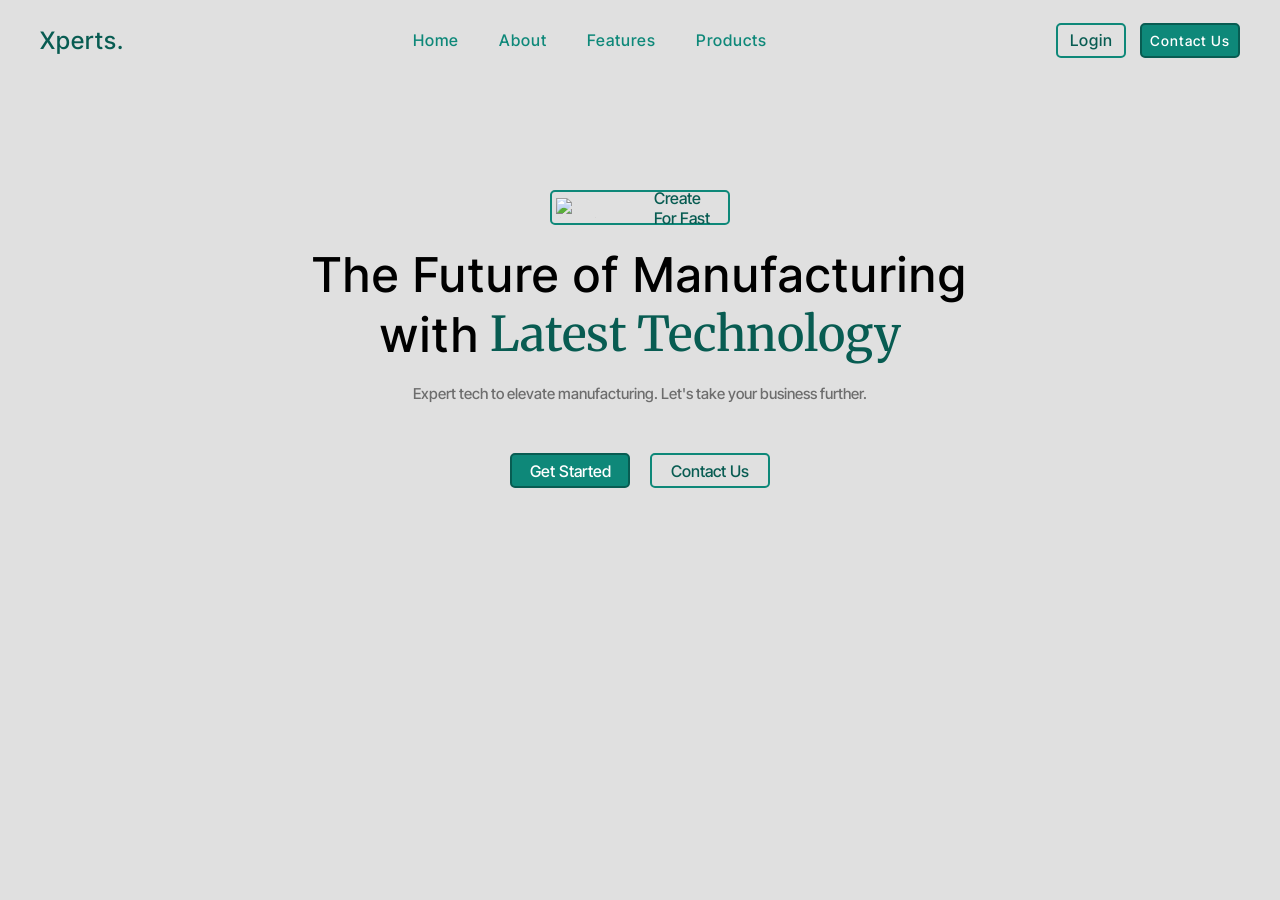
==== index.html @ b195ded8 "Upload Main Files of this project" ====
<!DOCTYPE html>
<html lang="en">
  <head>
    <meta charset="UTF-8" />
    <meta name="viewport" content="width=device-width, initial-scale=1.0" />
    <link
      rel="stylesheet"
      href="https://fonts.googleapis.com/css2?family=Material+Symbols+Outlined:opsz,wght,FILL,GRAD@24,400,0,0&icon_names=menu"
    />
    <link
      rel="icon"
      type="image/png"
      href="https://ik.imagekit.io/rakiburcode/Xperts/lightning_bolt.png"
    />
    <link rel="stylesheet" href="./style.css" />
    <title>Xperts.</title>
  </head>
  <body>
    <div class="container">
      <header>
        <div class="navber">
          <h1 id="nav_logo">Xperts.</h1>
          <nav>
            <ul>
              <li><a href="./">Home</a></li>
              <li><a href="./pages/about/">About</a></li>
              <li><a href="./pages/features/">Features</a></li>
              <li><a href="./pages/products/">Products</a></li>
            </ul>
          </nav>
          <div class="nav_btn_container">
            <a id="nav_login_btn" href="./pages/login/">Login</a>
            <a id="nav_contact_btn" href="./pages/contact/">Contact Us</a>
            <span class="material-symbols-outlined"> menu </span>
          </div>
        </div>

        <div class="hero">
          <div class="hero_pre_design_container">
            <img
              src="https://ik.imagekit.io/rakiburcode/Xperts/lightning_bolt.png"
              draggable="false"
              alt="lightning_bolt"
            />
            <p>Create For Fast</p>
          </div>
          <div class="hero_heading_container">
            <h1 class="hero_heading_black_line">The Future of Manufacturing</h1>
            <div class="hero_heading_2nd_line_container">
              <h1 class="hero_heading_black_line">with</h1>
              <h1 class="hero_heading_color_line">Latest Technology</h1>
            </div>
          </div>
          <p class="hero_details">
            Expert tech to elevate manufacturing. Let's take your business
            further.
          </p>
          <div class="hero_btn_container">
            <p class="hero_btn">Get Started</p>
            <a class="hero_btn" id="hero_contact_btn" href="./pages/contact/"
              >Contact Us</a
            >
          </div>
        </div>
      </header>
    </div>
  </body>
</html>
---- style.css ----
@import url("https://fonts.googleapis.com/css2?family=Inter+Tight:ital,wght@0,100..900;1,100..900&family=Merriweather:ital,opsz,wght@0,18..144,300..900;1,18..144,300..900&display=swap");

* {
  margin: 0;
  padding: 0;
  box-sizing: border-box;
  font-family: "Inter Tight", sans-serif;
  font-weight: 500;
}

a {
  text-decoration: none;
}

html,
body {
  height: 100%;
  width: 100%;
  cursor: default;
  background-color: #e0e0e0;
}

.container {
  height: 100%;
  max-width: 1500px;
  margin: 0 auto;
}

/* Header Section */

header {
  height: 100%;
  width: 100%;
}

/* Navber */

.navber {
  width: 100%;
  height: 70px;
  padding: 10px 40px 0px 40px;
  display: flex;
  align-items: center;
  justify-content: space-between;
}

/* Nav Logo */

.navber h1 {
  font-size: 24px;
  letter-spacing: 1px;
  color: #085c52;
  cursor: pointer;
}

/* Nav Links */

nav ul {
  display: flex;
  align-items: center;
  justify-content: space-between;
  gap: 40px;
  list-style-type: none;
}

nav ul li a {
  font-size: 16px;
  letter-spacing: 1px;
  text-decoration: none;
  color: #0e8879;
  font-weight: 500;
}

/* Nav Buttons */

.nav_btn_container {
  height: 100%;
  display: flex;
  align-items: center;
  gap: 14px;
}

#nav_login_btn {
  height: 35px;
  width: 70px;
  display: flex;
  align-items: center;
  justify-content: center;
  font-size: 16px;
  letter-spacing: 1px;
  color: #085c52;
  border: 2px solid #0e8879;
  border-radius: 5px;
}

#nav_contact_btn {
  height: 35px;
  width: 100px;
  background-color: #0e8879;
  display: flex;
  align-items: center;
  justify-content: center;
  font-size: 14px;
  letter-spacing: 1px;
  color: white;
  border: 2px solid #085c52;
  border-radius: 5px;
}

/* Hero Section */

.hero {
  display: flex;
  align-items: center;
  justify-content: center;
  flex-direction: column;
}

/* Hero Pre Design Section */

.hero_pre_design_container {
  height: 35px;
  width: 180px;
  margin-top: 120px;
  border: 2px solid #0e8879;
  border-radius: 5px;
  padding: 10px;
  padding-left: 4px;
  display: flex;
  align-items: center;
  justify-content: center;
}

.hero_pre_design_container img {
  height: 20px;
}

.hero_pre_design_container p {
  font-size: 16px;
  color: #085c52;
  margin-left: 5px;
}

/* Hero Headings */

.hero_heading_container {
  display: flex;
  align-items: center;
  justify-content: center;
  flex-direction: column;
  margin-top: 20px;
}

.hero_heading_2nd_line_container {
  display: flex;
  align-items: center;
  gap: 10px;
}

.hero_heading_black_line {
  font-size: 48px;
  letter-spacing: 2px;
}

.hero_heading_color_line {
  font-family: "Merriweather", serif;
  font-size: 48px;
  color: #085c52;
}

/* Hero Details */

.hero_details {
  font-size: 15px;
  color: #6d6d6d;
  margin-top: 20px;
}

/* Hero Buttons */

.hero_btn_container {
  margin-top: 50px;
  display: flex;
  align-items: center;
  justify-content: center;
  gap: 20px;
}

.hero_btn {
  height: 35px;
  width: 120px;
  display: flex;
  align-items: center;
  justify-content: center;
  border: 2px solid #085c52;
  border-radius: 5px;
  background-color: #0e8879;
  color: white;
  font-size: 16px;
  cursor: pointer;
}

#hero_contact_btn {
  background-color: transparent;
  color: #085c52;
  border: 2px solid #0e8879;
}

.material-symbols-outlined {
  display: none;
}

/* Mobile Responsive Of Header Section */

@media (max-width: 500px) {
  .navber {
    padding: 0px 20px;
  }

  #nav_logo {
    font-size: 20px;
  }

  .navber {
    height: 65px;
  }

  .navber nav {
    display: none;
  }

  #nav_contact_btn {
    display: none;
  }

  .material-symbols-outlined {
    display: block;
    font-size: 26px;
  }

  #nav_login_btn {
    height: 30px;
    width: 70px;
    font-size: 14px;
    color: white;
    border: 2px solid #085c52;
    background-color: #0e8879;
  }

  .hero_pre_design_container {
    height: 30px;
    width: 138px;
    margin-top: 80px;
  }

  .hero_pre_design_container img {
    height: 16px;
  }

  .hero_pre_design_container p {
    font-size: 13px;
  }

  .hero_heading_black_line {
    font-size: 24px;
  }

  .hero_heading_color_line {
    font-size: 24px;
  }

  .hero_details {
    margin-top: 20px;
    font-size: 12px;
    width: 200px;
    text-align: center;
  }

  .hero_btn {
    height: 30px;
    width: 100px;
    font-size: 14px;
  }
}

/* Small Tab/Big Mobile Responsive Of Header Section */

@media (max-width: 700px) and (min-width: 500px) {
  #nav_logo {
    font-size: 22px;
  }

  .navber nav {
    display: none;
  }

  .navber nav ul li a {
    font-size: 15px;
  }

  #nav_contact_btn {
    display: none;
  }

  #nav_login_btn {
    height: 34px;
    color: white;
    border: 2px solid #085c52;
    background-color: #0e8879;
  }
  .material-symbols-outlined {
    display: block;
    font-size: 30px;
    cursor: pointer;
  }

  .hero_pre_design_container {
    height: 32px;
    width: 148px;
    margin-top: 80px;
  }

  .hero_pre_design_container img {
    height: 16px;
  }

  .hero_pre_design_container p {
    font-size: 14px;
  }

  .hero_heading_container {
    margin-top: 26px;
  }

  .hero_heading_black_line {
    font-size: 30px;
  }

  .hero_heading_color_line {
    font-size: 30px;
  }

  .hero_details {
    width: 250px;
    text-align: center;
    margin-top: 20px;
    font-size: 14px;
  }

  .hero_btn_container {
    margin-top: 45px;
  }

  .hero_btn {
    height: 32px;
    width: 105px;
    font-size: 14px;
  }
}

/* Tab Responsive Of Header Section */

@media (max-width: 900px) and (min-width: 700px) {
  #nav_logo {
    font-size: 22px;
  }

  .navber nav ul {
    gap: 26px;
  }

  .navber nav ul li a {
    font-size: 15px;
  }

  #nav_contact_btn {
    display: none;
  }

  #nav_login_btn {
    height: 34px;
    color: white;
    border: 2px solid #085c52;
    background-color: #0e8879;
  }

  .hero_pre_design_container {
    height: 34px;
    width: 148px;
    margin-top: 80px;
  }

  .hero_pre_design_container img {
    height: 16px;
  }

  .hero_pre_design_container p {
    font-size: 14px;
  }

  .hero_heading_container {
    margin-top: 26px;
  }

  .hero_heading_black_line {
    font-size: 35px;
  }

  .hero_heading_color_line {
    font-size: 35px;
  }

  .hero_details {
    margin-top: 20px;
    font-size: 14px;
  }

  .hero_btn_container {
    margin-top: 50px;
  }

  .hero_btn {
    height: 34px;
    width: 110px;
    font-size: 15px;
  }
}
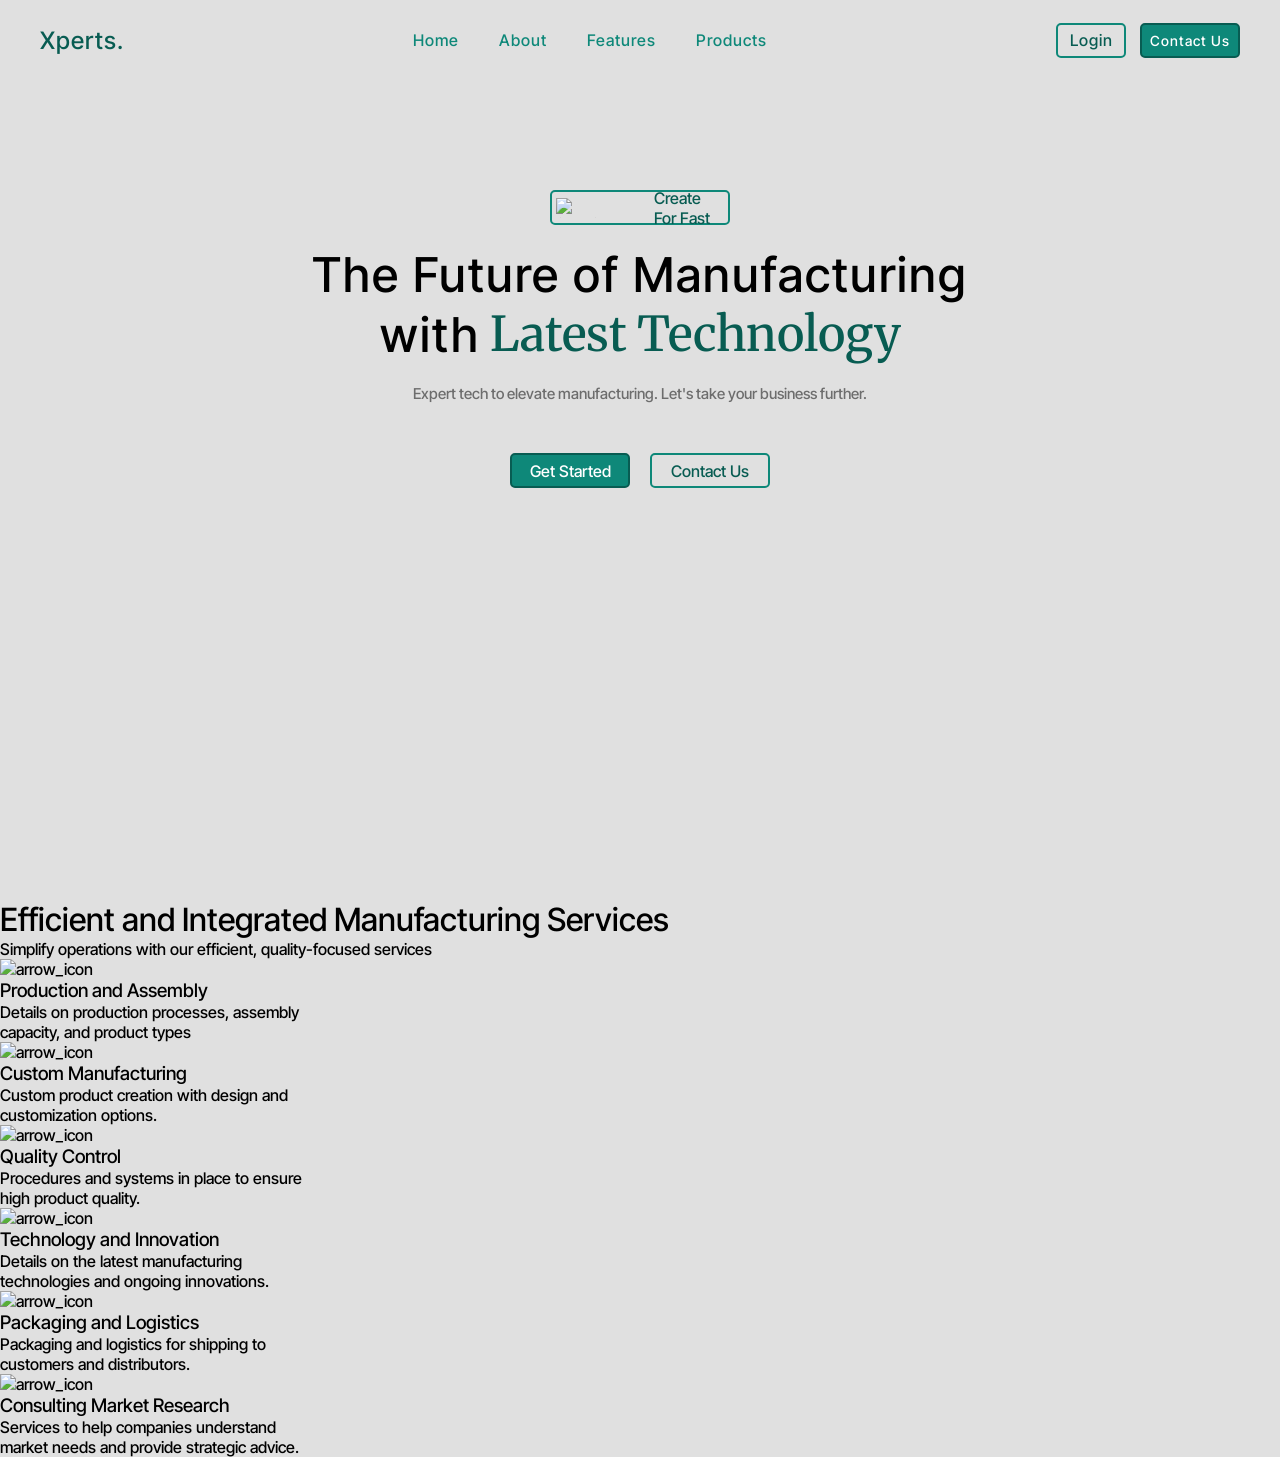
==== commit cb26fb15: "Update about section heading for clarity" ====
--- a/index.html
+++ b/index.html
@@ -5,7 +5,7 @@
     <meta name="viewport" content="width=device-width, initial-scale=1.0" />
     <link
       rel="stylesheet"
-      href="https://fonts.googleapis.com/css2?family=Material+Symbols+Outlined:opsz,wght,FILL,GRAD@24,400,0,0&icon_names=menu"
+      href="https://fonts.googleapis.com/css2?family=Material+Symbols+Outlined:opsz,wght,FILL,GRAD@20..48,100..700,0..1,-50..200"
     />
     <link
       rel="icon"
@@ -31,7 +31,9 @@
           <div class="nav_btn_container">
             <a id="nav_login_btn" href="./pages/login/">Login</a>
             <a id="nav_contact_btn" href="./pages/contact/">Contact Us</a>
-            <span class="material-symbols-outlined"> menu </span>
+            <span id="nav_menu_icon" class="material-symbols-outlined">
+              menu
+            </span>
           </div>
         </div>
 
@@ -63,6 +65,142 @@
           </div>
         </div>
       </header>
+
+      <div class="about">
+        <div class="about_heading_container">
+          <h1 class="about_heading">
+            Efficient and Integrated Manufacturing Services
+          </h1>
+          <p class="about_subheading">
+            Simplify operations with our efficient, quality-focused services
+          </p>
+        </div>
+        <div class="about_content_box_container">
+          <div class="about_content_encloser">
+            <div class="about_image_container">
+              <span class="material-symbols-outlined about_content_icon">
+                sunny
+              </span>
+              <img
+                class="arrow_icon"
+                src="https://ik.imagekit.io/rakiburcode/Xperts/arrow_icon.png"
+                alt="arrow_icon"
+                draggable="false"
+              />
+            </div>
+            <div class="about_details_container">
+              <h3 class="about_box_heading">Production and Assembly</h3>
+              <p class="about_box_details">
+                Details on production processes, assembly <br />
+                capacity, and product types
+              </p>
+            </div>
+          </div>
+          <div class="about_content_encloser">
+            <div class="about_image_container">
+              <span class="material-symbols-outlined about_content_icon">
+                layers
+              </span>
+              <img
+                class="arrow_icon"
+                src="https://ik.imagekit.io/rakiburcode/Xperts/arrow_icon.png"
+                alt="arrow_icon"
+                draggable="false"
+              />
+            </div>
+            <div class="about_details_container">
+              <h3 class="about_box_heading">Custom Manufacturing</h3>
+              <p class="about_box_details">
+                Custom product creation with design and <br />
+                customization options.
+              </p>
+            </div>
+          </div>
+          <div class="about_content_encloser">
+            <div class="about_image_container">
+              <span
+                id="about_box_build_icon"
+                class="material-symbols-outlined about_content_icon"
+              >
+                build
+              </span>
+              <img
+                class="arrow_icon"
+                src="https://ik.imagekit.io/rakiburcode/Xperts/arrow_icon.png"
+                alt="arrow_icon"
+                draggable="false"
+              />
+            </div>
+            <div class="about_details_container">
+              <h3 class="about_box_heading">Quality Control</h3>
+              <p class="about_box_details">
+                Procedures and systems in place to ensure <br />
+                high product quality.
+              </p>
+            </div>
+          </div>
+          <div class="about_content_encloser">
+            <div class="about_image_container">
+              <span class="material-symbols-outlined about_content_icon">
+                add_moderator
+              </span>
+              <img
+                class="arrow_icon"
+                src="https://ik.imagekit.io/rakiburcode/Xperts/arrow_icon.png"
+                alt="arrow_icon"
+                draggable="false"
+              />
+            </div>
+            <div class="about_details_container">
+              <h3 class="about_box_heading">Technology and Innovation</h3>
+              <p class="about_box_details">
+                Details on the latest manufacturing <br />
+                technologies and ongoing innovations.
+              </p>
+            </div>
+          </div>
+          <div class="about_content_encloser">
+            <div class="about_image_container">
+              <span class="material-symbols-outlined about_content_icon">
+                package_2
+              </span>
+              <img
+                class="arrow_icon"
+                src="https://ik.imagekit.io/rakiburcode/Xperts/arrow_icon.png"
+                alt="arrow_icon"
+                draggable="false"
+              />
+            </div>
+            <div class="about_details_container">
+              <h3 class="about_box_heading">Packaging and Logistics</h3>
+              <p class="about_box_details">
+                Packaging and logistics for shipping to <br />
+                customers and distributors.
+              </p>
+            </div>
+          </div>
+          <div class="about_content_encloser">
+            <div class="about_image_container">
+              <span class="material-symbols-outlined about_content_icon">
+                finance
+              </span>
+              <img
+                class="arrow_icon"
+                src="https://ik.imagekit.io/rakiburcode/Xperts/arrow_icon.png"
+                alt="arrow_icon"
+                draggable="false"
+              />
+            </div>
+            <div class="about_details_container">
+              <h3 class="about_box_heading">Consulting Market Research</h3>
+              <p class="about_box_details">
+                Services to help companies understand <br />
+                market needs and provide strategic advice.
+              </p>
+            </div>
+          </div>
+        </div>
+      </div>
     </div>
   </body>
 </html>
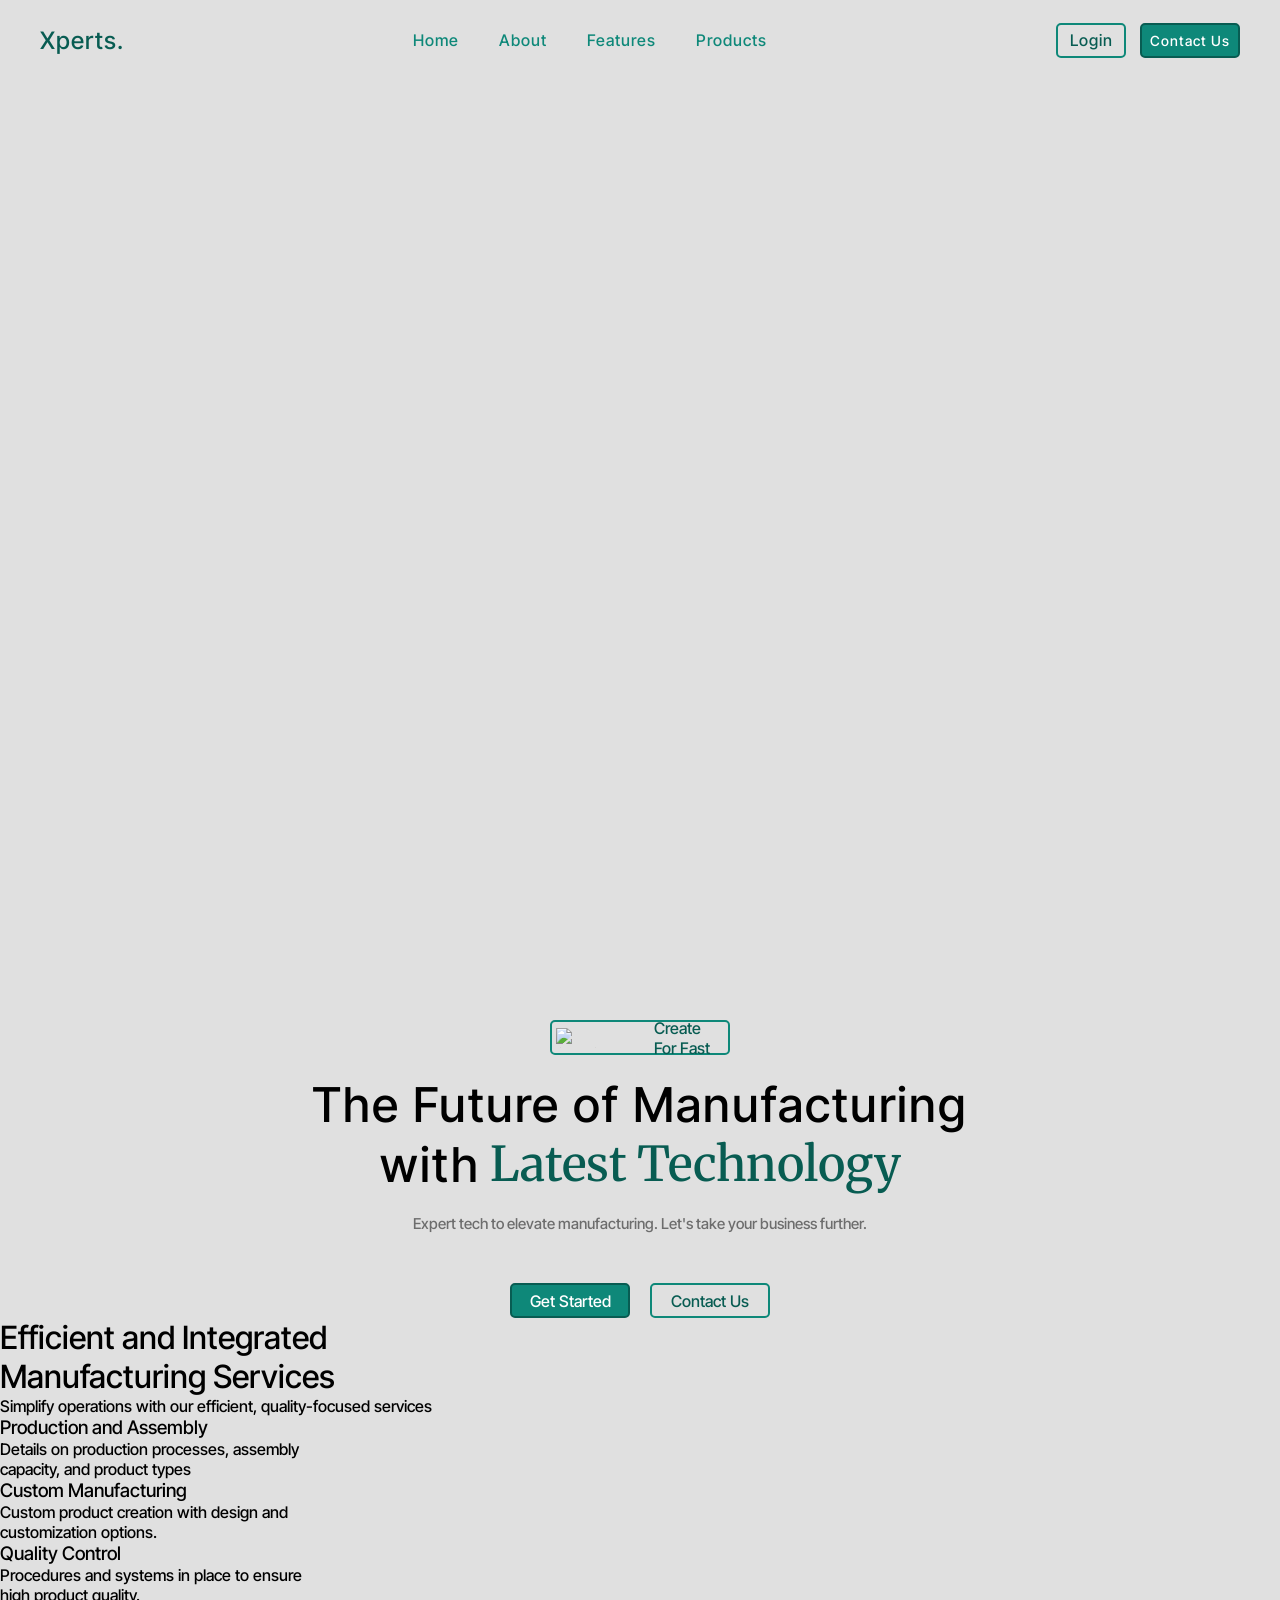
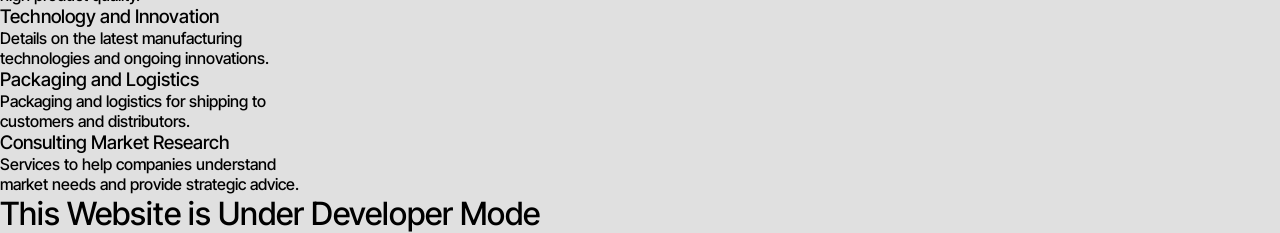
==== commit 50fa5415: "Update developer mode heading for clarity" ====
--- a/index.html
+++ b/index.html
@@ -36,40 +36,39 @@
             </span>
           </div>
         </div>
-
-        <div class="hero">
-          <div class="hero_pre_design_container">
-            <img
-              src="https://ik.imagekit.io/rakiburcode/Xperts/lightning_bolt.png"
-              draggable="false"
-              alt="lightning_bolt"
-            />
-            <p>Create For Fast</p>
-          </div>
-          <div class="hero_heading_container">
-            <h1 class="hero_heading_black_line">The Future of Manufacturing</h1>
-            <div class="hero_heading_2nd_line_container">
-              <h1 class="hero_heading_black_line">with</h1>
-              <h1 class="hero_heading_color_line">Latest Technology</h1>
-            </div>
-          </div>
-          <p class="hero_details">
-            Expert tech to elevate manufacturing. Let's take your business
-            further.
-          </p>
-          <div class="hero_btn_container">
-            <p class="hero_btn">Get Started</p>
-            <a class="hero_btn" id="hero_contact_btn" href="./pages/contact/"
-              >Contact Us</a
-            >
+      </header>
+      <div class="hero">
+        <div class="hero_pre_design_container">
+          <img
+            src="https://ik.imagekit.io/rakiburcode/Xperts/lightning_bolt.png"
+            draggable="false"
+            alt="lightning_bolt"
+          />
+          <p>Create For Fast</p>
+        </div>
+        <div class="hero_heading_container">
+          <h1 class="hero_heading_black_line">The Future of Manufacturing</h1>
+          <div class="hero_heading_2nd_line_container">
+            <h1 class="hero_heading_black_line">with</h1>
+            <h1 class="hero_heading_color_line">Latest Technology</h1>
           </div>
         </div>
-      </header>
-
+        <p class="hero_details">
+          Expert tech to elevate manufacturing. Let's take your business
+          further.
+        </p>
+        <div class="hero_btn_container">
+          <p class="hero_btn">Get Started</p>
+          <a class="hero_btn" id="hero_contact_btn" href="./pages/contact/"
+            >Contact Us</a
+          >
+        </div>
+      </div>
       <div class="about">
         <div class="about_heading_container">
           <h1 class="about_heading">
-            Efficient and Integrated Manufacturing Services
+            Efficient and Integrated <br />
+            Manufacturing Services
           </h1>
           <p class="about_subheading">
             Simplify operations with our efficient, quality-focused services
@@ -81,12 +80,9 @@
               <span class="material-symbols-outlined about_content_icon">
                 sunny
               </span>
-              <img
-                class="arrow_icon"
-                src="https://ik.imagekit.io/rakiburcode/Xperts/arrow_icon.png"
-                alt="arrow_icon"
-                draggable="false"
-              />
+              <span class="material-symbols-outlined arrow_icon">
+                arrow_outward
+              </span>
             </div>
             <div class="about_details_container">
               <h3 class="about_box_heading">Production and Assembly</h3>
@@ -101,12 +97,9 @@
               <span class="material-symbols-outlined about_content_icon">
                 layers
               </span>
-              <img
-                class="arrow_icon"
-                src="https://ik.imagekit.io/rakiburcode/Xperts/arrow_icon.png"
-                alt="arrow_icon"
-                draggable="false"
-              />
+              <span class="material-symbols-outlined arrow_icon">
+                arrow_outward
+              </span>
             </div>
             <div class="about_details_container">
               <h3 class="about_box_heading">Custom Manufacturing</h3>
@@ -124,12 +117,9 @@
               >
                 build
               </span>
-              <img
-                class="arrow_icon"
-                src="https://ik.imagekit.io/rakiburcode/Xperts/arrow_icon.png"
-                alt="arrow_icon"
-                draggable="false"
-              />
+              <span class="material-symbols-outlined arrow_icon">
+                arrow_outward
+              </span>
             </div>
             <div class="about_details_container">
               <h3 class="about_box_heading">Quality Control</h3>
@@ -144,12 +134,9 @@
               <span class="material-symbols-outlined about_content_icon">
                 add_moderator
               </span>
-              <img
-                class="arrow_icon"
-                src="https://ik.imagekit.io/rakiburcode/Xperts/arrow_icon.png"
-                alt="arrow_icon"
-                draggable="false"
-              />
+              <span class="material-symbols-outlined arrow_icon">
+                arrow_outward
+              </span>
             </div>
             <div class="about_details_container">
               <h3 class="about_box_heading">Technology and Innovation</h3>
@@ -164,12 +151,9 @@
               <span class="material-symbols-outlined about_content_icon">
                 package_2
               </span>
-              <img
-                class="arrow_icon"
-                src="https://ik.imagekit.io/rakiburcode/Xperts/arrow_icon.png"
-                alt="arrow_icon"
-                draggable="false"
-              />
+              <span class="material-symbols-outlined arrow_icon">
+                arrow_outward
+              </span>
             </div>
             <div class="about_details_container">
               <h3 class="about_box_heading">Packaging and Logistics</h3>
@@ -184,12 +168,9 @@
               <span class="material-symbols-outlined about_content_icon">
                 finance
               </span>
-              <img
-                class="arrow_icon"
-                src="https://ik.imagekit.io/rakiburcode/Xperts/arrow_icon.png"
-                alt="arrow_icon"
-                draggable="false"
-              />
+              <span class="material-symbols-outlined arrow_icon">
+                arrow_outward
+              </span>
             </div>
             <div class="about_details_container">
               <h3 class="about_box_heading">Consulting Market Research</h3>
@@ -201,6 +182,7 @@
           </div>
         </div>
       </div>
+      <h1> This Website is Under Developer Mode</h1>
     </div>
   </body>
 </html>
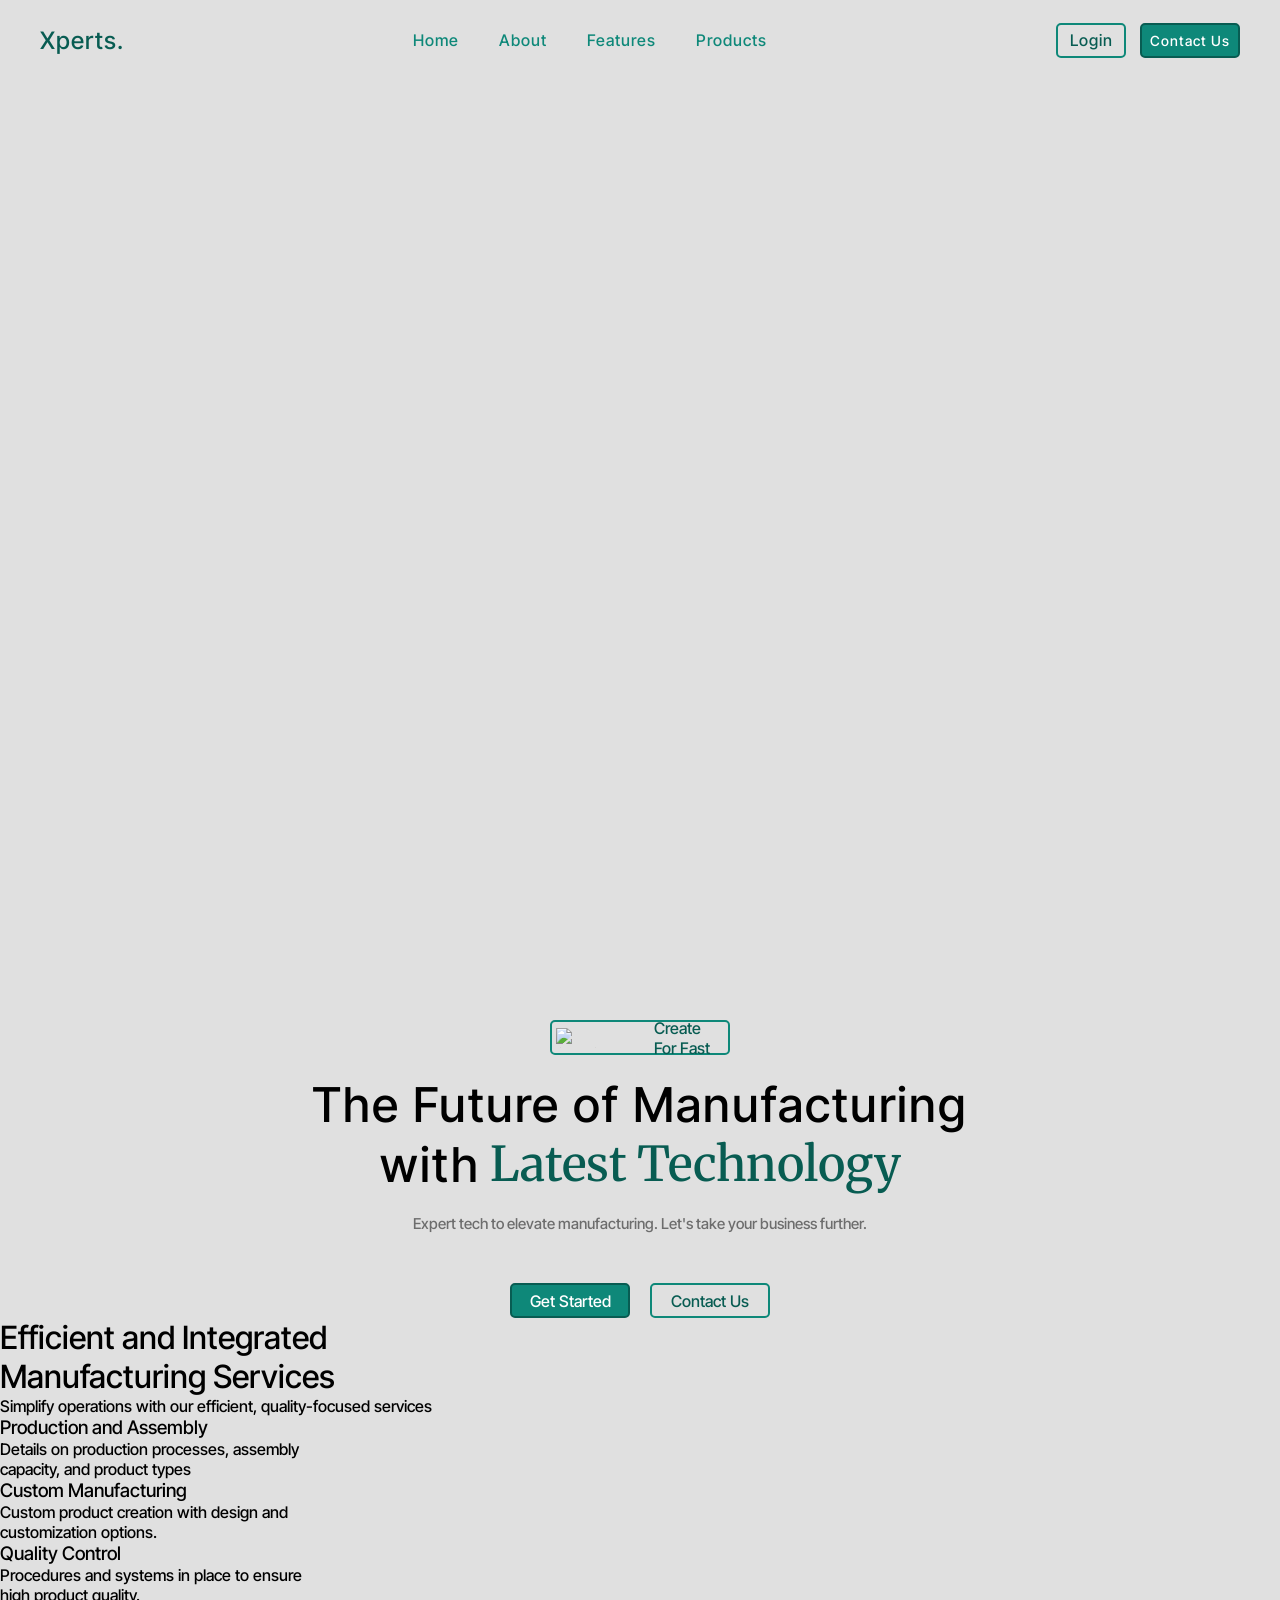
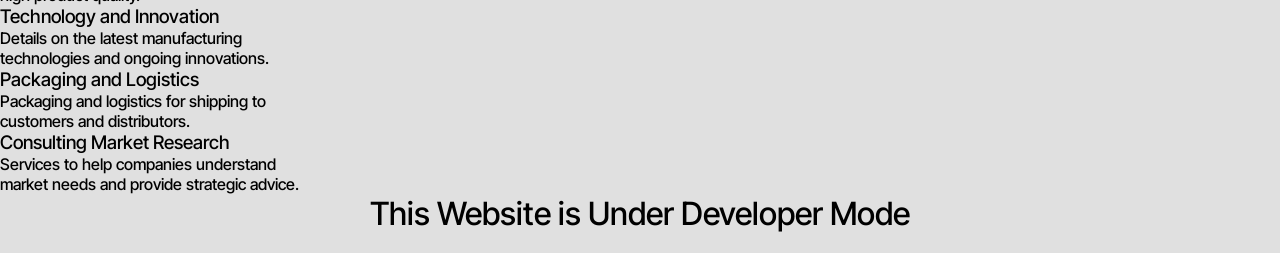
==== commit ac74abb0: "Updated The Developer Mode" ====
--- a/index.html
+++ b/index.html
@@ -1,4 +1,4 @@
-<!DOCTYPE html>
+<!doctype html>
 <html lang="en">
   <head>
     <meta charset="UTF-8" />
@@ -182,7 +182,16 @@
           </div>
         </div>
       </div>
-      <h1> This Website is Under Developer Mode</h1>
+      <h1
+        style="
+          display: flex;
+          justify-content: center;
+          text-align: center;
+          padding-bottom: 20px;
+        "
+      >
+        This Website is Under Developer Mode
+      </h1>
     </div>
   </body>
 </html>
